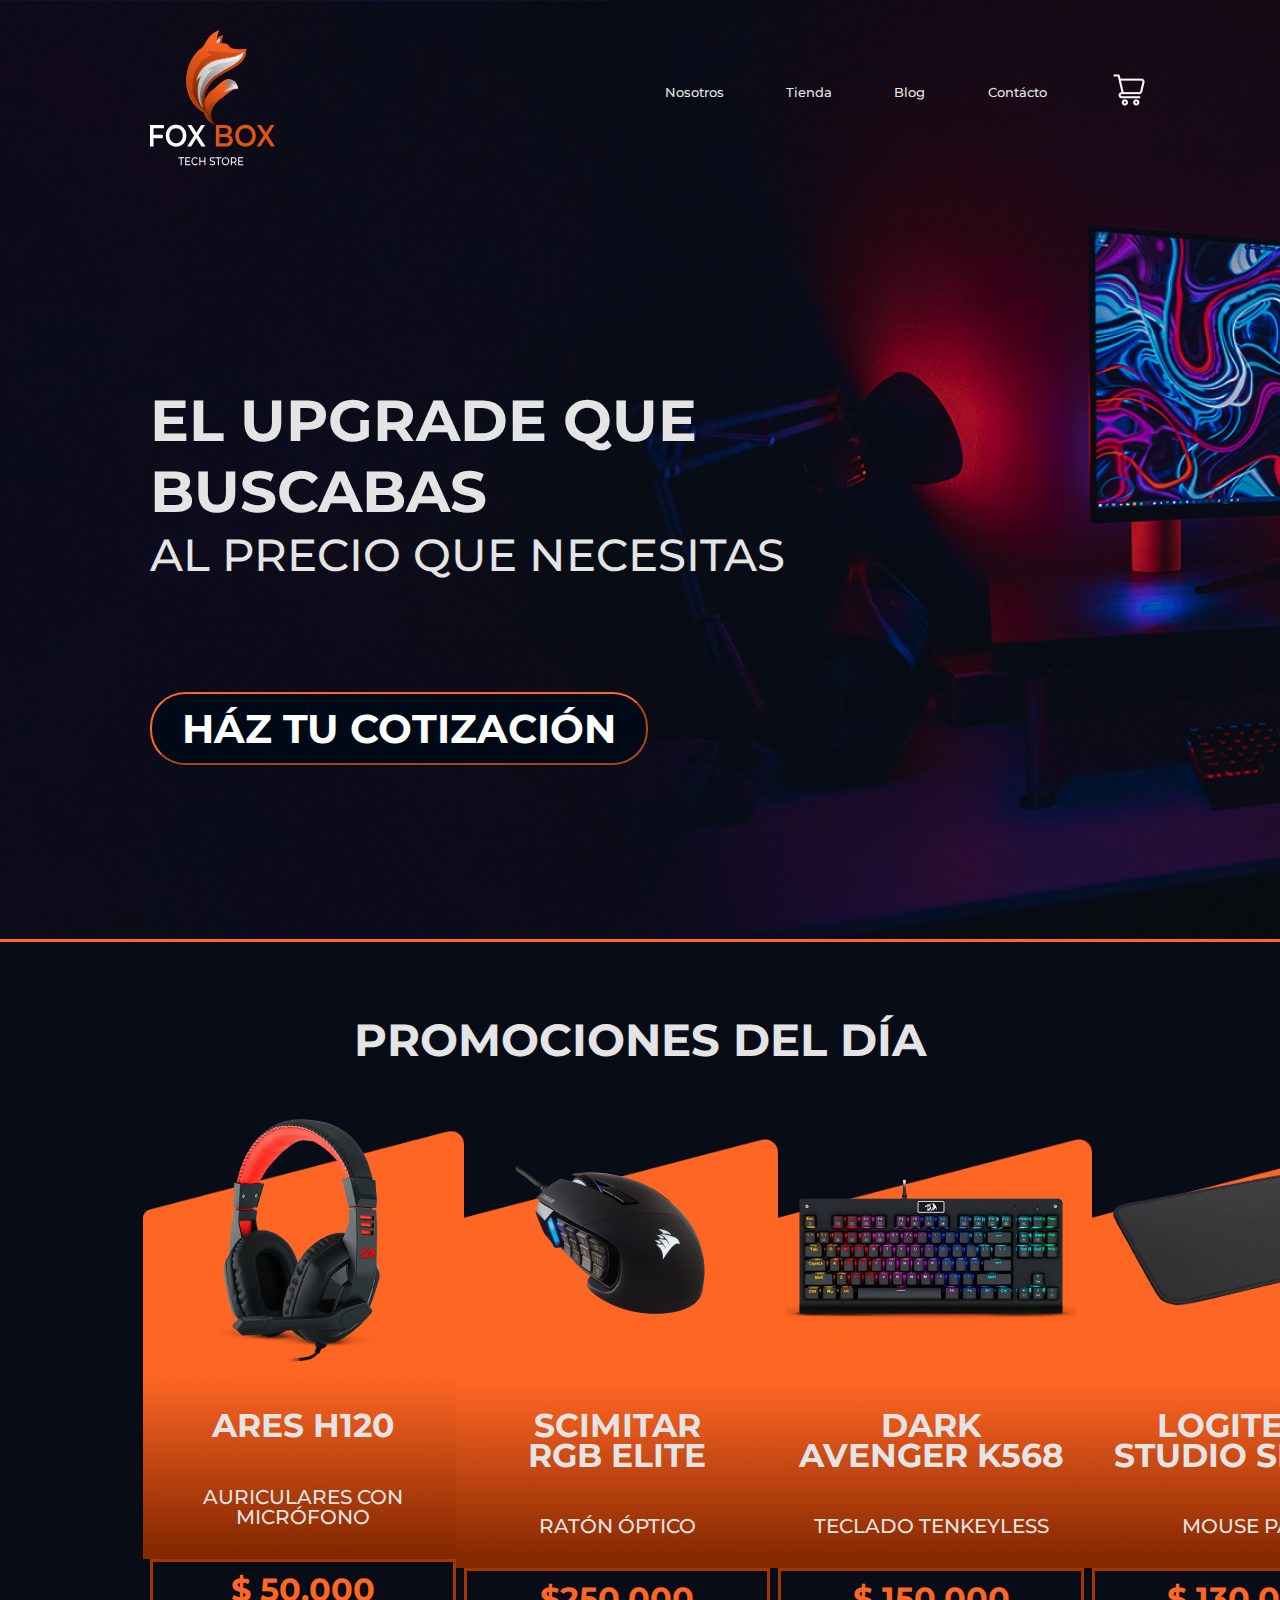
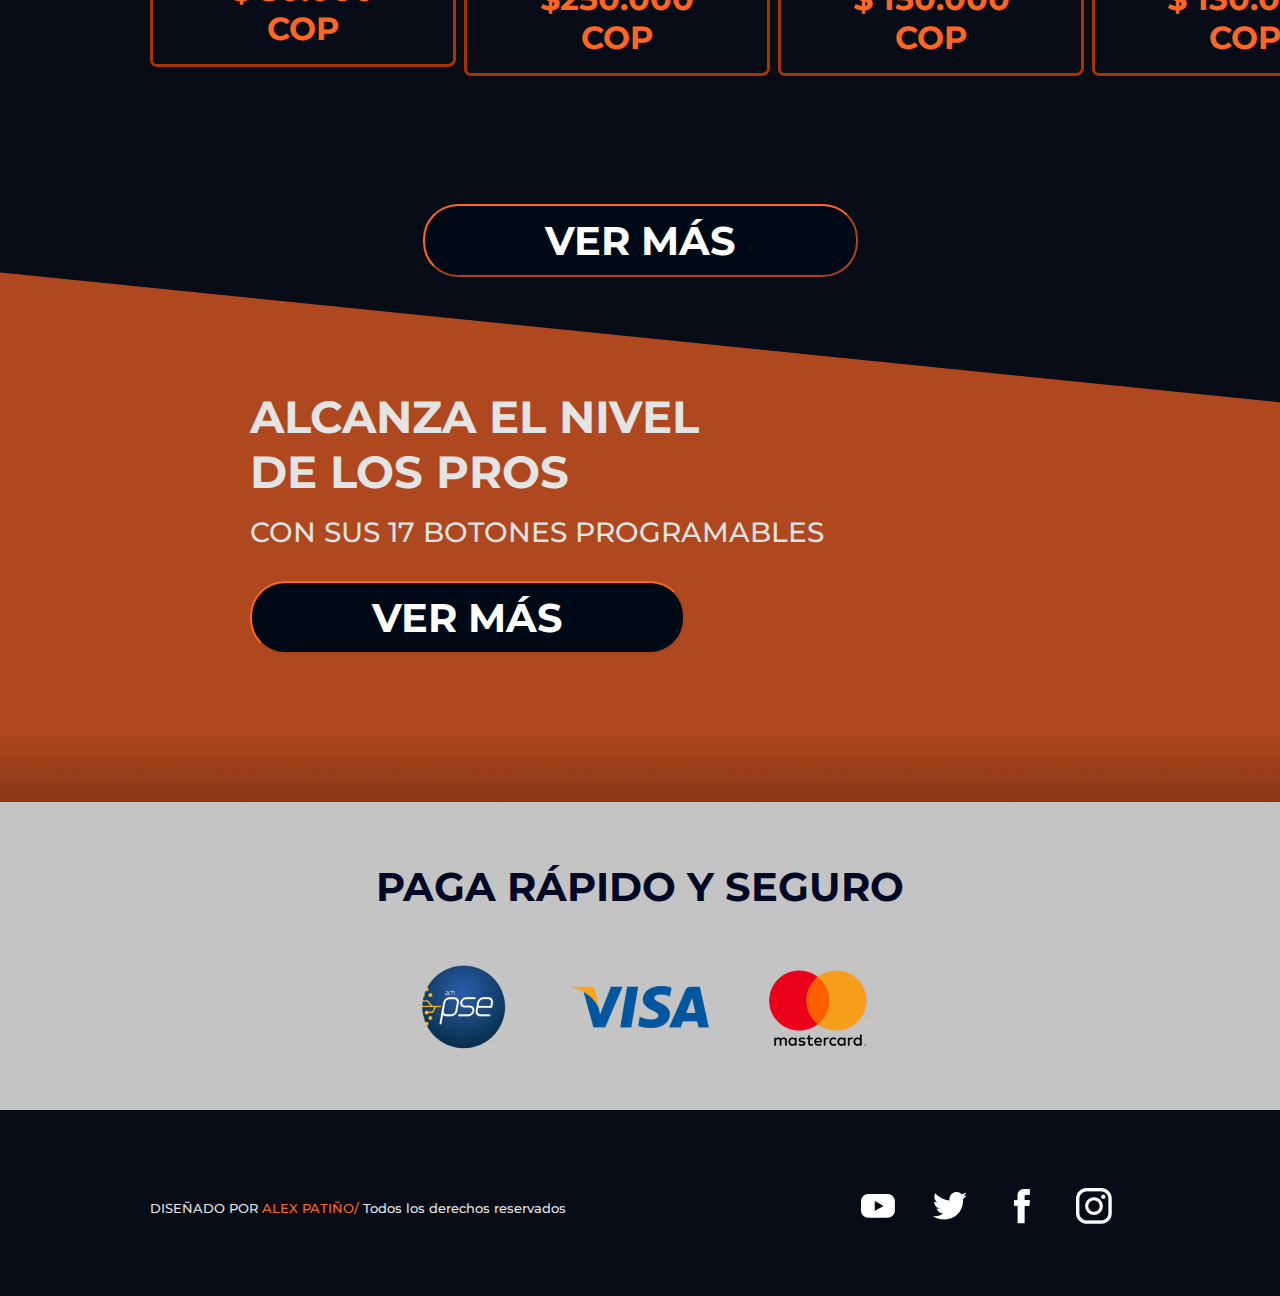
==== index.html @ 3e68a711 "primer-proyecto" ====
<!DOCTYPE html>
<html lang="en">
  <head>
    <meta charset="UTF-8" />
    <meta http-equiv="X-UA-Compatible" content="IE=edge" />
    <meta name="viewport" content="width=, initial-scale=1.0" />
    <title>FoxBox | Inicio</title>
    <link rel="stylesheet" href="css/style.css" />
    <link
      href="https://fonts.googleapis.com/css2?family=Montserrat:wght@100;400;500;700&display=swap"
      rel="stylesheet"
    />
    <link rel="shortcut icon" href="img/fbFavicon.png" type="image/x-icon" />
  </head>
  <body>
    <div class="bodyBoxIndex">
      <header class="contenedorHeaderIndex">
        <div class="barraNav">
          <a class="logoFoxbox" href="index.html"
            ><img
              class="logoFoxboximg"
              src="img/logoFoxBox.svg"
              alt="Logo de la página FoxBox"
          /></a>

          <div class="nav">
            <nav>
              <ul>
                <li class="navItem">
                  <h5><a class="navBoton" href="nosotros.html">Nosotros</a></h5>
                </li>
                <li class="navItem">
                  <h5><a class="navBoton" href="tienda.html">Tienda</a></h5>
                </li>
                <li class="navItem">
                  <h5><a class="navBoton" href="blog.html">Blog</a></h5>
                </li>
                <li class="navItem">
                  <h5><a class="navBoton" href="contacto.html">Contácto</a></h5>
                </li>
                <li class="carritoDeCompras navItem">
                  <a class="navBoton" href=""></a>
                  <img
                    src="/img/carritoDeCompras.png"
                    alt="carrito de compras"
                  />
                </li>
              </ul>
            </nav>
          </div>
        </div>

        <section class="contenedor textosHeader">
          <h1 class="tituloHeader">
            <br />EL UPGRADE QUE <br />
            BUSCABAS
          </h1>
          <h2 class="subtittleHero">AL PRECIO QUE NECESITAS</h2>
        </section>

        <div class="contenedor contenedorBoton">
          <input
            class="botonVinculoLargo"
            type="button"
            value="HÁZ TU COTIZACIÓN"
          />
        </div>
      </header>

      <main class="contenedor contenedorMain">
        <div class="contenedorTitle">
          <h2>PROMOCIONES DEL DÍA</h2>
        </div>

        <div class="promociones">
          <div class="contenedorPromociones">
            <section class="cardContainer">
              <div class="contenedorCard">
                <div class="cardImg">
                  <img
                    class="contenedorCardImg"
                    src="img/ARES.png"
                    alt="Auriculares Ares H120"
                  />
                </div>
                <div class="contenedorTituloCard">
                  <h3 class="tituloCard">ARES H120</h3>
                </div>
                <div class="contenedorContenidoCard">
                  <h4 class="contenidoCard">
                    AURICULARES CON <br />
                    MICRÓFONO
                  </h4>
                </div>
              </div>
              <div class="contenedorPrecio">
                <h3 class="precioCard">$ 50.000 COP</h3>
              </div>
            </section>

            <section class="cardContainer">
              <div class="contenedorCard">
                <div class="cardImg">
                  <img
                    class="contenedorCardImg"
                    src="img/ScimitarElite.png"
                    alt="ratón óptico scimitar rgb"
                  />
                </div>
                <div class="contenedorTituloCard">
                  <h3 class="tituloCard">
                    SCIMITAR <br />
                    RGB ELITE
                  </h3>
                </div>
                <div class="contenedorContenidoCard">
                  <h4 class="contenidoCard">RATÓN ÓPTICO</h4>
                </div>
              </div>
              <div class="contenedorPrecio">
                <h3 class="precioCard">$250.000 COP</h3>
              </div>
            </section>

            <section class="cardContainer">
              <div class="contenedorCard">
                <div class="cardImg">
                  <img
                    class="contenedorCardImg"
                    src="img/DARK-AVENGER.png"
                    alt="Teclado dark Avenger tenkeyless"
                  />
                </div>
                <div class="contenedorTituloCard">
                  <h3 class="tituloCard">
                    DARK <br />
                    AVENGER K568
                  </h3>
                </div>
                <div class="contenedorContenidoCard">
                  <h4 class="contenidoCard">TECLADO TENKEYLESS</h4>
                </div>
              </div>
              <div class="contenedorPrecio">
                <h3 class="precioCard">$ 150.000 COP</h3>
              </div>
            </section>

            <section class="cardContainer">
              <div class="contenedorCard">
                <div class="cardImg">
                  <img
                    class="contenedorCardImg"
                    src="img/Logitech Studio Series.png"
                    alt="pad mouse logitech studio series"
                  />
                </div>
                <div class="contenedorTituloCard">
                  <h3 class="tituloCard">
                    LOGITECH <br />
                    STUDIO SERIES
                  </h3>
                </div>
                <div class="contenedorContenidoCard">
                  <h4 class="contenidoCard">MOUSE PAD</h4>
                </div>
              </div>
              <div class="contenedorPrecio">
                <h3 class="precioCard">$ 130.000 COP</h3>
              </div>
            </section>
          </div>

          <div class="botonScimitar">
            <input
              class="botonVinculoCorto"
              botonTienda
              type="submit"
              value="VER MÁS"
            />
          </div>
        </div>

        <div class="promocionScimitar">
          <section class="contenidoScimitar">
            <h2>ALCANZA EL NIVEL DE LOS PROS</h2>
            <span class="subtituloScimitar">
              <h4>CON SUS 17 BOTONES PROGRAMABLES</h4>
            </span>

            <div class="botonScimitar">
              <input
                class="botonVinculoCorto"
                botonTienda
                type="submit"
                value="VER MÁS"
              />
            </div>
          </section>

          <section class="contenedor videoScimitar">
            <iframe
              width="560"
              height="315"
              src="https://www.youtube.com/embed/RGbYWgf4OCg"
              title="YouTube video player"
              frameborder="0"
              allow="accelerometer; autoplay; clipboard-write; encrypted-media; gyroscope; picture-in-picture"
              allowfullscreen
            ></iframe>
          </section>
        </div>
      </main>
    </div>

    <div class="contenedor contenedorPagos">
      <div class="tituloPagos">
        <h3 class="contenidoPagos">PAGA RÁPIDO Y SEGURO</h3>
      </div>

      <div class="contenidoLogosPagos">
        <a href="" class="logoPagos"><img src="img/logoPse.png" alt="" /></a>
        <a href="" class="logoPagos"><img src="img/logoVisa.png" alt="" /></a>
        <a href="" class="logoPagos"
          ><img src="img/logoMasterCard.png" alt=""
        /></a>
      </div>
    </div>

    <footer class="contenedor contenedorFooter">
      <section class="contenedorCopy">
        <h5>
          DISEÑADO POR <span class="textoColor">ALEX PATIÑO/</span> Todos los
          derechos reservados
        </h5>
      </section>
      <section class="contenedorSm">
        <a class="iconSm" href=""
          ><img src="img/iconYoutube.png" alt="Logo Instagram"
        /></a>
        <a class="iconSm" href=""
          ><img src="img/iconTwitter.png" alt="Logo Instagram"
        /></a>
        <a class="iconSm" href=""
          ><img src="img/iconFacebook.png" alt="Logo Instagram"
        /></a>
        <a class="iconSm" href=""
          ><img src="img/IconInstagram.png" alt="Logo Instagram"
        /></a>
      </section>
    </footer>
  </body>
</html>
---- css/style.css ----
* {
  margin: 0%;
  padding: 0%;
}

h1 {
  font-family: "Montserrat", sans-serif;
  font-weight: 700;
  font-size: 58px;
  color: rgb(228, 228, 228);
}

h2 {
  font-family: "Montserrat", sans-serif;
  font-weight: 700;
  font-size: 45px;
  color: rgb(228, 228, 228);
}

.subtittleHero {
  font-weight: 500;
}

h3 {
  font-family: "Montserrat", sans-serif;
  font-weight: 500;
  font-size: 40px;
  color: rgb(228, 228, 228);
}

h4 {
  font-family: "Montserrat", sans-serif;
  font-weight: 500;
  font-size: 28px;
  color: rgb(228, 228, 228);
}

h5 {
  font-family: "Montserrat", sans-serif;
  font-weight: 500;
  font-size: 20;
  color: rgb(228, 228, 228);
}

p {
  font-family: "Montserrat", sans-serif;
  font-weight: 500;
  font-size: 20;
  color: rgb(228, 228, 228);
}

.contenedor {
  padding: 60px 150px 50px 150px;
}

.barraNav {
  display: grid;
  grid-template-columns: 1fr 1fr 3fr;
  padding-top: 20px;
}

.nav {
  grid-column-start: 3;
}

nav ul {
  list-style: none;
  display: flex;
  justify-content: space-around;
  align-items: center;
  padding: 0px 100px;
  margin: 50px auto;
}

.navBoton {
  color: rgb(228, 228, 228);
  text-decoration: none;
  align-self: center;
}

.logoFoxbox {
  padding: 10px 10px 20px 150px;
}

.contenedorHeaderIndex {
  background-image: url(../img/fondoHeaderindex.png);
  width: 100%;
}

.bodyBoxIndex {
  background-color: #080c16;
  background-image: url(../img/fondoScimitar.png);
  background-position: bottom;
  background-repeat: no-repeat;
}

.bodyBoxNosotros {
  background-color: #080c16;
}

.textoColor {
  color: #ff6624;
}

.headerArticulo {
  font-weight: 700;
}

.headerProductosTienda {
  font-weight: 700;
  font-size: 36px;
}

.fondoContacto {
  background-image: url(../img/fondoContacto.png);
  background-size: 100%;
}

.contenedorMain {
  border-top: solid #ff6624;
  text-align: center;
}

.contenedorTitle {
  margin: 10px 0px 64px 0px;
}

.contenedorPromociones {
  display: grid;
  grid-template-columns: repeat(4, 1fr);
  gap: 8px;
  margin-bottom: 128px;
}

.cardContainer {
  display: flex;
  flex-direction: column;
  align-items: center;
  text-align: center;
  max-width: 365px;
  transition: all 0.3s;
}

.contenedorCard {
  display: flex;
  flex-direction: column;
  align-items: center;
  width: 100%;
  padding: 16px 8px;
  text-align: center;
  background-image: url(../img/fondoCardPromo.png);
  background-size: contain;
  background-repeat: no-repeat;
  background-position: bottom;
}

.cardImg {
  align-self: center;
  width: auto;
}

.contenedorCardImg {
  position: relative;
  top: -60px;
}

contenedorTituloCard {
  margin: 16px;
  margin-bottom: 32px;
}

.tituloCard {
  position: relative;
  top: -30px;
  font-weight: 700;
  font-size: 33px;
  line-height: 0.9;
}

.contenedorContenidoCard {
  margin: 16px;
}

.contenidoCard {
  font-size: 20px;
  line-height: 1;
}

.contenedorPrecio {
  padding: 8px 43px 16px;
  border-style: solid;
  border-radius: 0px 0px 8px 7px;
  border-color: #a83400;
  text-align: center;
}

.precioCard {
  font-size: 32px;
  font-weight: 700;
  color: #ff6624;
  transition: 0.3s;
  cursor: pointer;
}

.precioCard:hover {
  color: #c4c4c4;
}

.promocionScimitar {
  width: fit-content;
  margin-top: 50px;
  display: grid;
  grid-template-columns: 40% 60%;
  gap: 20px;
}

.contenidoScimitar {
  text-align: left;
  display: flex;
  flex-direction: column;
  align-items: flex-start;
  padding-left: 100px;
  margin-top: 62px;
}

.subtituloScimitar {
  margin-top: 16px;
  white-space: nowrap;
}

.botonScimitar {
  margin: 32px 0px;
}

.videoScimitar {
  display: flex;
  justify-content: flex-end;
}

.contenedorPagos {
  background-color: #c4c4c4;
  text-align: center;
  display: grid;
  grid-template-rows: 1fr 1fr;
}

.contenidoLogosPagos {
  display: flex;
  flex-direction: row;
  align-items: center;
  justify-content: center;
}

.contenidoPagos {
  color: #030826;
  font-weight: 700;
}

.contenedorFooter {
  background-color: #080c16;
  display: grid;
  grid-template-columns: 1fr 2fr 1fr;
  border-top: solid #c4c4c4 2px;
}

.contenedorCopy {
  display: flex;
  align-items: center;
  white-space: nowrap;
}

.contenedorSm {
  display: flex;
  justify-content: space-evenly;
  grid-column-start: 4;
}

.iconSm img {
  size-adjust: 20px;
  margin: 16px;
}

.contenedorHeaderNosotros {
  background-image: url(../img/fondoHeadernosotros.png);
  width: 100%;
}

.contenedorTextosHeader {
  width: 80%;
  display: grid;
  grid-template-columns: repeat(2, 1fr);
  grid-template-rows: repeat(2, 1fr);
  gap: 32px 32px 0px;
}

.textosHeader {
  margin-top: 64px;
}

.contenidoHeader {
  margin-top: 32px;
  grid-row-start: 2;
  grid-column-start: 1;
}

.contenedorNosotros {
  display: flex;
  flex-direction: column;
}

.contenedorOfrecemos {
  display: flex;
  align-items: center;
}

.textosArticulo {
  display: flex;
  flex-direction: column;
  align-items: center;
  margin: 32px;
}

.tituloArticulo {
  margin: 32px;
}

.tituloArticulo h2 {
  color: #ff6624;
}

.contenidoArticulo {
  margin: 32px;
  padding-top: 64px;
  border-top: solid #ff6624;
}

.contenedorHeaderTienda {
  background-image: url(../img/fondoHeadertienda.png);
  height: auto;
}

.contenedorMenuFiltros {
  margin: 16px;
  padding: 32px;
  border-bottom: solid #ff6624 2px;
  display: grid;
  grid-template-columns: repeat(8, 1fr);
  grid-template-rows: repeat(3, 1fr);
  gap: 32px;
}

.filtro {
  display: flex;
  align-items: center;
  justify-content: space-between;
  text-align: center;
  padding: 20px;
  transition: 0.3s;
  cursor: pointer;
  position: relative;
}

.filtro:hover {
  border: solid #c4c4c4;
  border-radius: 7px;
}

.filtroMouse {
  grid-area: 2/1/3/3;
  display: flex;
  justify-content: flex-start;
}

.filtroPantallas {
  grid-area: 2/3/3/5;
  display: flex;
  justify-content: flex-start;
}

.filtroPc {
  grid-area: 2/5/3/7;
  display: flex;
  justify-content: flex-start;
}

.filtroAuriculares {
  grid-area: 2/7/3/9;
  display: flex;
  justify-content: flex-start;
}

.filtroTeclado {
  grid-area: 3/1/4/3;
  display: flex;
  justify-content: flex-start;
}

.filtroSilla {
  grid-area: 3/3/4/5;
  display: flex;
  justify-content: flex-start;
}

.filtroMousePad {
  grid-area: 3/5/4/7;
  display: flex;
  justify-content: flex-start;
}

.filtroPortatil {
  grid-area: 3/7/4/9;
  display: flex;
  justify-content: flex-start;
}

.textFiltro {
  margin-left: 32px;
}

.galeriaProductos {
  padding: 32px;
  display: grid;
  grid-template-columns: repeat(4, 1fr);
  grid-template-rows: repeat(3, 1fr);
  gap: 32px;
}

.contenedorCardTienda {
  min-height: 100%;
  margin-top: 32px;
  background: linear-gradient(
    rgba(133, 40, 0, 0%),
    rgba(133, 40, 0, 0%),
    rgb(133, 40, 0)
  );
  border-radius: 7px;
  padding: 0px 16px 16px;
}

.tituloCardTienda {
  margin: 16px 8px 0px 8px;
  padding-bottom: 0;
}

.headerCardTienda {
  font-weight: 700;
  font-size: 33px;
  line-height: 0.9;
}

/* Blog */

.contenedorBlog {
  display: grid;
  grid-template-columns: 40% 60%;
  gap: 149px;
}

.contenidoDestacado {
  display: flex;
  flex-direction: column;
  justify-content: space-around;
}

.contenedorDestacado {
  border-bottom: solid #ff6624 2px;
  width: 100%;
}

.articuloDestacado {
  margin: 32px 0px;
}

.numeral {
  font-size: 45px;
  font-weight: 700;
}

.linea {
  width: 90%;
  border-top: solid #fff 1px;
  margin: 8px 0 0 5%;
  padding-top: 4px;
}

label {
  color: rgb(228, 228, 228);
  font-family: "Montserrat", sans-serif;
  font-size: 15px;
}

/* Botones */

.botonVinculoCorto {
  background-color: #000a16; /* Black */
  border-color: #ff6624;
  border-radius: 35px;
  color: white;
  padding: 10px 120px;
  text-align: center;
  text-decoration: none;
  display: inline-block;
  font-size: 40px;
  font-family: "Montserrat", sans-serif;
  font-weight: 700;
  cursor: pointer;
  transition: 0.3s;
}

.botonVinculoCorto:hover {
  background-color: #ff6624;
  color: #000a16;
}

.botonVinculoLargo {
  background-color: #000a16; /* Black */
  border-color: #ff6624;
  border-radius: 35px;
  color: white;
  padding: 10px 30px;
  text-align: center;
  text-decoration: none;
  display: inline-block;
  font-size: 40px;
  font-family: "Montserrat", sans-serif;
  font-weight: 700;
  margin-bottom: 124px;
  cursor: pointer;
  transition: 0.3s;
}

.botonVinculoLargo:hover {
  background-color: #ff6624;
  color: #000a16;
}

.contenedorFormulario {
  border-color: #ff6624;
  border-radius: 7px;
}

.contenedorBotonTienda {
  display: flex;
  justify-content: center;
}
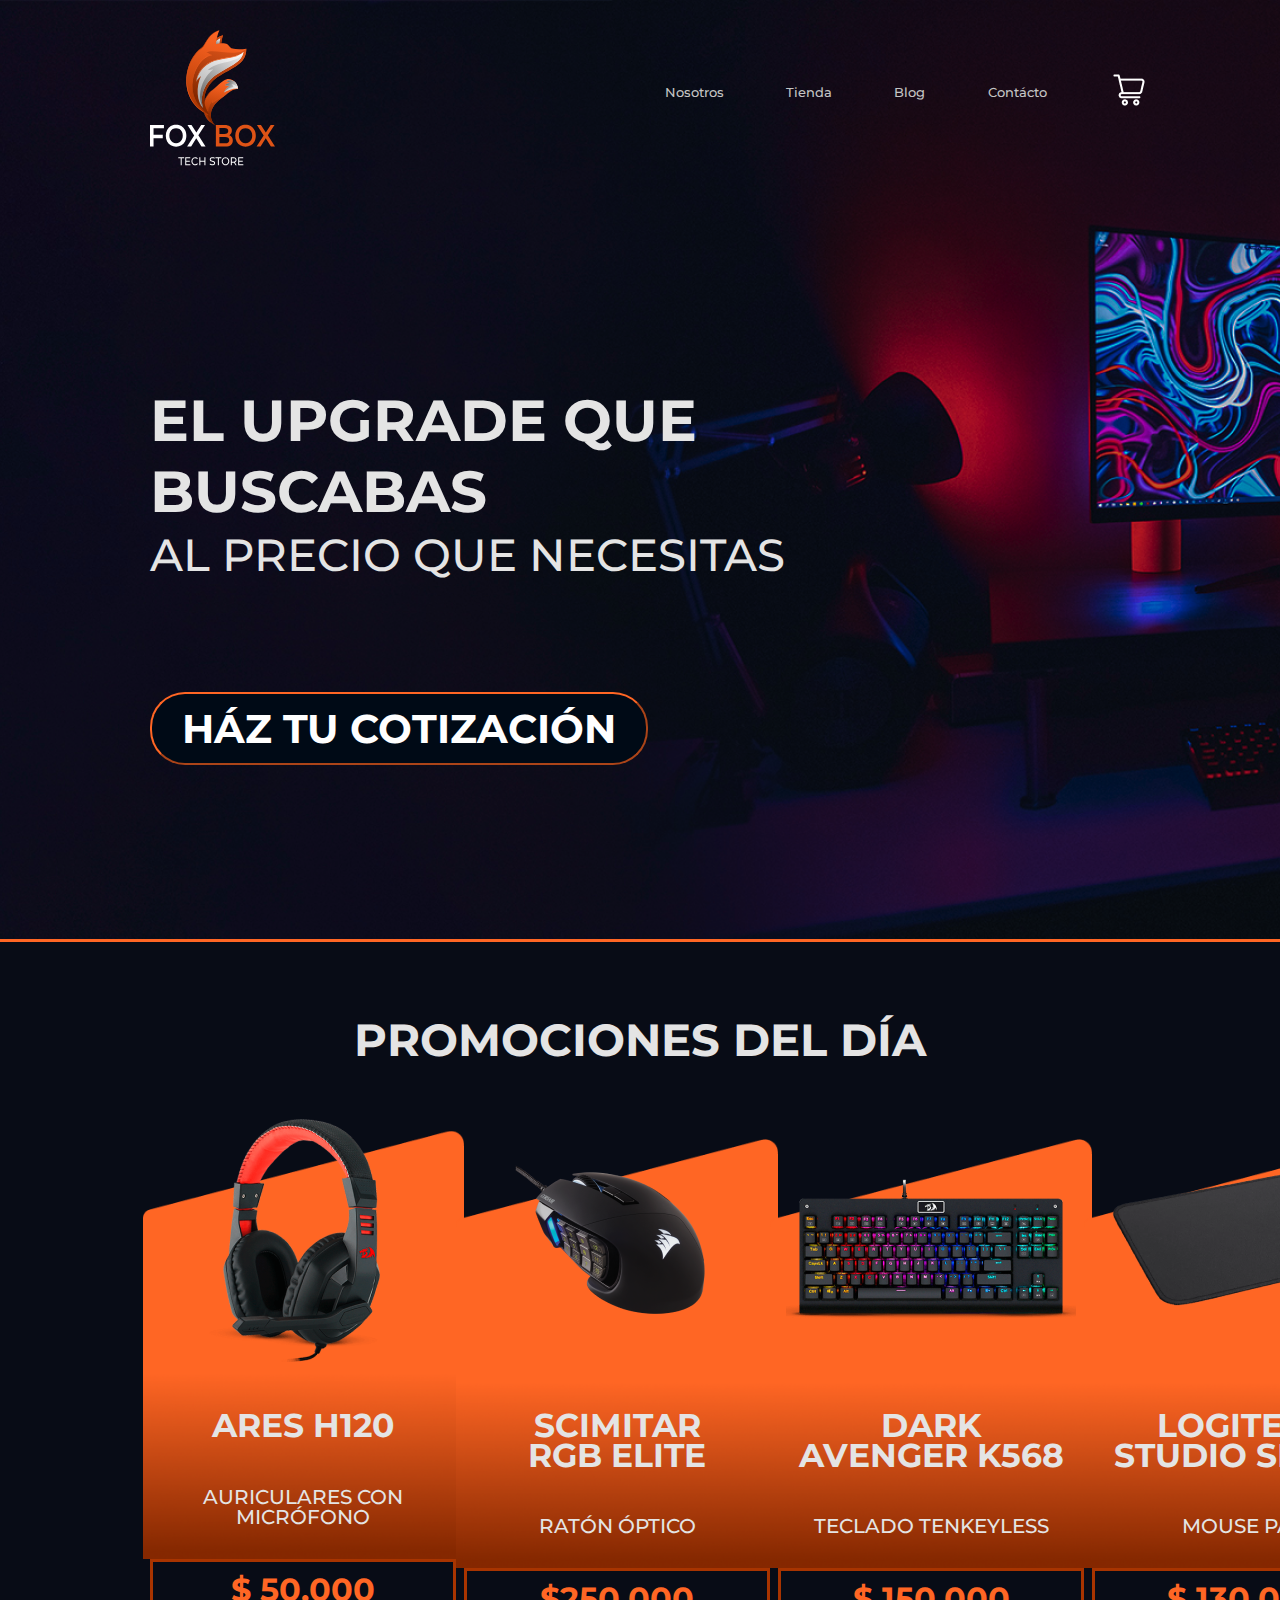
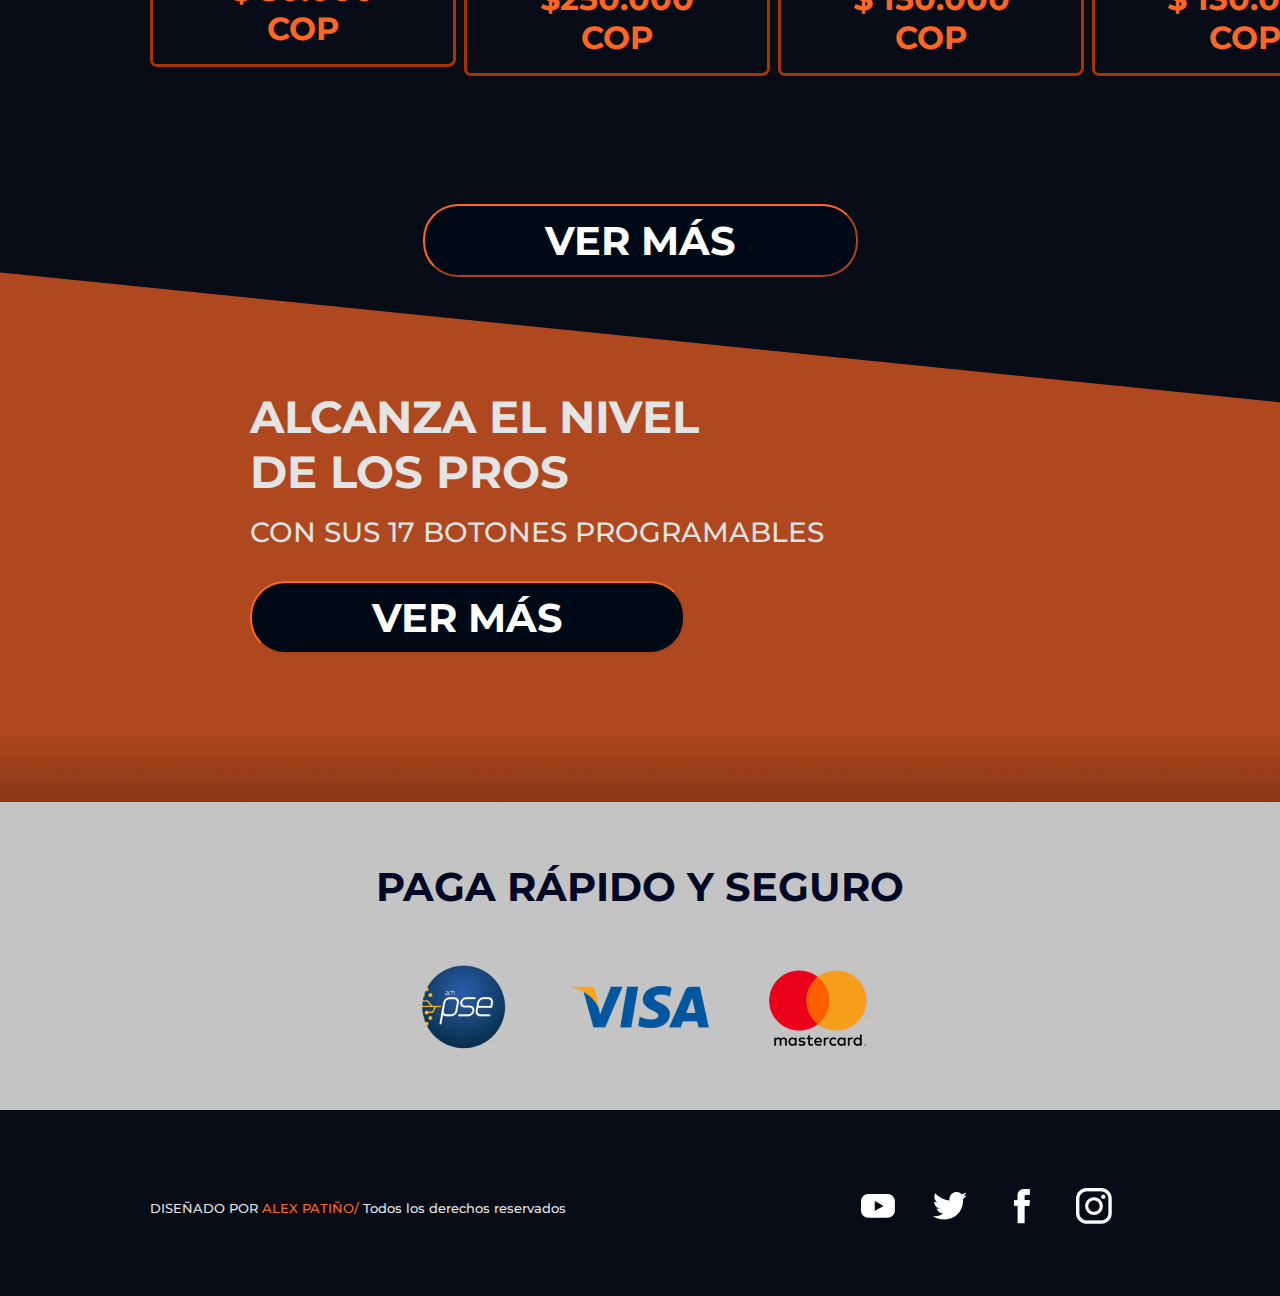
==== commit 7ae08a83: "Tienda Restablecida" ====
--- a/index.html
+++ b/index.html
@@ -59,11 +59,13 @@
         </section>
 
         <div class="contenedor contenedorBoton">
-          <input
-            class="botonVinculoLargo"
-            type="button"
-            value="HÁZ TU COTIZACIÓN"
-          />
+          <a href="tienda.html">
+            <input
+              class="botonVinculoLargo"
+              type="button"
+              value="HÁZ TU COTIZACIÓN"
+            />
+          </a>
         </div>
       </header>
 
@@ -78,7 +80,7 @@
               <div class="contenedorCard">
                 <div class="cardImg">
                   <img
-                    class="contenedorCardImg"
+                    class="contenedorCardImgIndex"
                     src="img/ARES.png"
                     alt="Auriculares Ares H120"
                   />
@@ -102,7 +104,7 @@
               <div class="contenedorCard">
                 <div class="cardImg">
                   <img
-                    class="contenedorCardImg"
+                    class="contenedorCardImgIndex"
                     src="img/ScimitarElite.png"
                     alt="ratón óptico scimitar rgb"
                   />
@@ -126,7 +128,7 @@
               <div class="contenedorCard">
                 <div class="cardImg">
                   <img
-                    class="contenedorCardImg"
+                    class="contenedorCardImgIndex"
                     src="img/DARK-AVENGER.png"
                     alt="Teclado dark Avenger tenkeyless"
                   />
@@ -150,7 +152,7 @@
               <div class="contenedorCard">
                 <div class="cardImg">
                   <img
-                    class="contenedorCardImg"
+                    class="contenedorCardImgIndex"
                     src="img/Logitech Studio Series.png"
                     alt="pad mouse logitech studio series"
                   />
@@ -172,12 +174,14 @@
           </div>
 
           <div class="botonScimitar">
-            <input
-              class="botonVinculoCorto"
-              botonTienda
-              type="submit"
-              value="VER MÁS"
-            />
+            <a href="tienda.html">
+              <input
+                class="botonVinculoCorto"
+                botonTienda
+                type="submit"
+                value="VER MÁS"
+              />
+            </a>
           </div>
         </div>
 
@@ -189,12 +193,14 @@
             </span>
 
             <div class="botonScimitar">
-              <input
-                class="botonVinculoCorto"
-                botonTienda
-                type="submit"
-                value="VER MÁS"
-              />
+              <a href="blog.html">
+                <input
+                  class="botonVinculoCorto"
+                  botonTienda
+                  type="submit"
+                  value="VER MÁS"
+                />
+              </a>
             </div>
           </section>
 
--- a/css/style.css
+++ b/css/style.css
@@ -76,6 +76,22 @@
   color: rgb(228, 228, 228);
   text-decoration: none;
   align-self: center;
+}
+
+.navItem a {
+  color: #c4c4c4;
+}
+
+.navItem a:hover {
+  color: #a83400;
+}
+
+.navItem a:active {
+  color: #ff6624;
+}
+
+nav ul li .active {
+  color: #ff6624;
 }
 
 .logoFoxbox {
@@ -159,7 +175,7 @@
   width: auto;
 }
 
-.contenedorCardImg {
+.contenedorCardImgIndex {
   position: relative;
   top: -60px;
 }
@@ -334,6 +350,8 @@
   border-top: solid #ff6624;
 }
 
+/* Tienda */
+
 .contenedorHeaderTienda {
   background-image: url(../img/fondoHeadertienda.png);
   height: auto;
@@ -354,14 +372,16 @@
   align-items: center;
   justify-content: space-between;
   text-align: center;
+  margin-top: 8px;
   padding: 20px;
+  border: solid rgba(133, 40, 0, 0%);
+  border-radius: 7px;
   transition: 0.3s;
   cursor: pointer;
-  position: relative;
 }
 
 .filtro:hover {
-  border: solid #c4c4c4;
+  border: solid #c4c4c4 1px;
   border-radius: 7px;
 }
 
@@ -434,7 +454,16 @@
     rgb(133, 40, 0)
   );
   border-radius: 7px;
+
   padding: 0px 16px 16px;
+  transition: 0.3s;
+  cursor: pointer;
+}
+
+.contenedorCardTienda:hover {
+  border-radius: 7px;
+  border: solid 1px;
+  border-color: #a83400;
 }
 
 .tituloCardTienda {
@@ -453,7 +482,8 @@
 .contenedorBlog {
   display: grid;
   grid-template-columns: 40% 60%;
-  gap: 149px;
+  gap: 128px;
+  width: auto;
 }
 
 .contenidoDestacado {
@@ -464,7 +494,7 @@
 
 .contenedorDestacado {
   border-bottom: solid #ff6624 2px;
-  width: 100%;
+  padding-bottom: 32px;
 }
 
 .articuloDestacado {
@@ -474,6 +504,23 @@
 .numeral {
   font-size: 45px;
   font-weight: 700;
+}
+
+.articuloDelDia {
+  display: flex;
+  flex-direction: column;
+}
+
+.textoArticulo {
+  margin-bottom: 32px;
+}
+
+.tituloDelDia {
+  margin: 32px 0px 16px 0px;
+}
+
+.videoScimitarBlog {
+  width: auto;
 }
 
 .linea {
@@ -483,10 +530,111 @@
   padding-top: 4px;
 }
 
+/*Contacto*/
+
+.contenedorTituloContacto {
+  margin: 16px 0px;
+}
+
+.tituloContacto {
+  font-weight: 700;
+}
+
+.contenedorFormulario {
+  border-color: #ff6624;
+  border-radius: 7px;
+  padding: 32px;
+  position: relative;
+  margin-bottom: 64px;
+}
+
+legend {
+  margin: 8px;
+  padding: 8px;
+}
+
+.formulario {
+  display: grid;
+  grid-template-columns: 1fr 1fr;
+  grid-template-rows: 1fr 1fr 1fr;
+  gap: 32px;
+}
+
+.nombre {
+  grid-area: 1/1/2/2;
+  display: flex;
+  flex-direction: column;
+}
+
+.nombre label {
+  font-weight: 500;
+  font-size: 28px;
+}
+
+.nombre input {
+  font-size: 16px;
+}
+
+.email {
+  grid-area: 2/1/3/2;
+  display: flex;
+  flex-direction: column;
+}
+
+.email label {
+  font-weight: 500;
+  font-size: 28px;
+}
+
+.email input {
+  font-size: 16px;
+}
+
+.check {
+  grid-area: 3/1/4/2;
+}
+
+.radios {
+  grid-area: 1/2/2/3;
+}
+
+.opcionesRadio {
+  display: flex;
+  justify-content: space-around;
+  margin-top: 16px;
+}
+
+.message {
+  grid-area: 2/2/4/3;
+  display: flex;
+  flex-direction: column;
+}
+
+.message label {
+  font-weight: 500;
+  font-size: 28px;
+}
+
+textarea {
+  font-family: "Montserrat", sans-serif;
+  font-size: 14px;
+  margin-top: 8px;
+}
+
 label {
   color: rgb(228, 228, 228);
   font-family: "Montserrat", sans-serif;
   font-size: 15px;
+  margin-bottom: 8px;
+}
+
+.labelBorder {
+  color: #c4c4c4;
+  border-color: #a83400;
+  border-style: solid 1px;
+  background-color: #000a16;
+  border-radius: 7px;
+  padding: 4px 32px 4px 4px;
 }
 
 /* Botones */
@@ -512,6 +660,35 @@
   color: #000a16;
 }
 
+.botonVinculo {
+  background-color: #000a16; /* Black */
+  border-color: #ff6624;
+  border-radius: 35px;
+  color: white;
+  padding: 10px 30px;
+  text-align: center;
+  text-decoration: none;
+  display: inline-block;
+  font-size: 40px;
+  font-family: "Montserrat", sans-serif;
+  font-weight: 700;
+  cursor: pointer;
+  transition: 0.3s;
+  position: absolute;
+  align-items: flex-end;
+}
+
+.botonVinculo:hover {
+  background-color: #ff6624;
+  color: #000a16;
+}
+
+.contenedorBotonVinculo {
+  display: flex;
+  justify-content: end;
+  margin-top: 16px;
+}
+
 .botonVinculoLargo {
   background-color: #000a16; /* Black */
   border-color: #ff6624;
@@ -534,11 +711,6 @@
   color: #000a16;
 }
 
-.contenedorFormulario {
-  border-color: #ff6624;
-  border-radius: 7px;
-}
-
 .contenedorBotonTienda {
   display: flex;
   justify-content: center;
